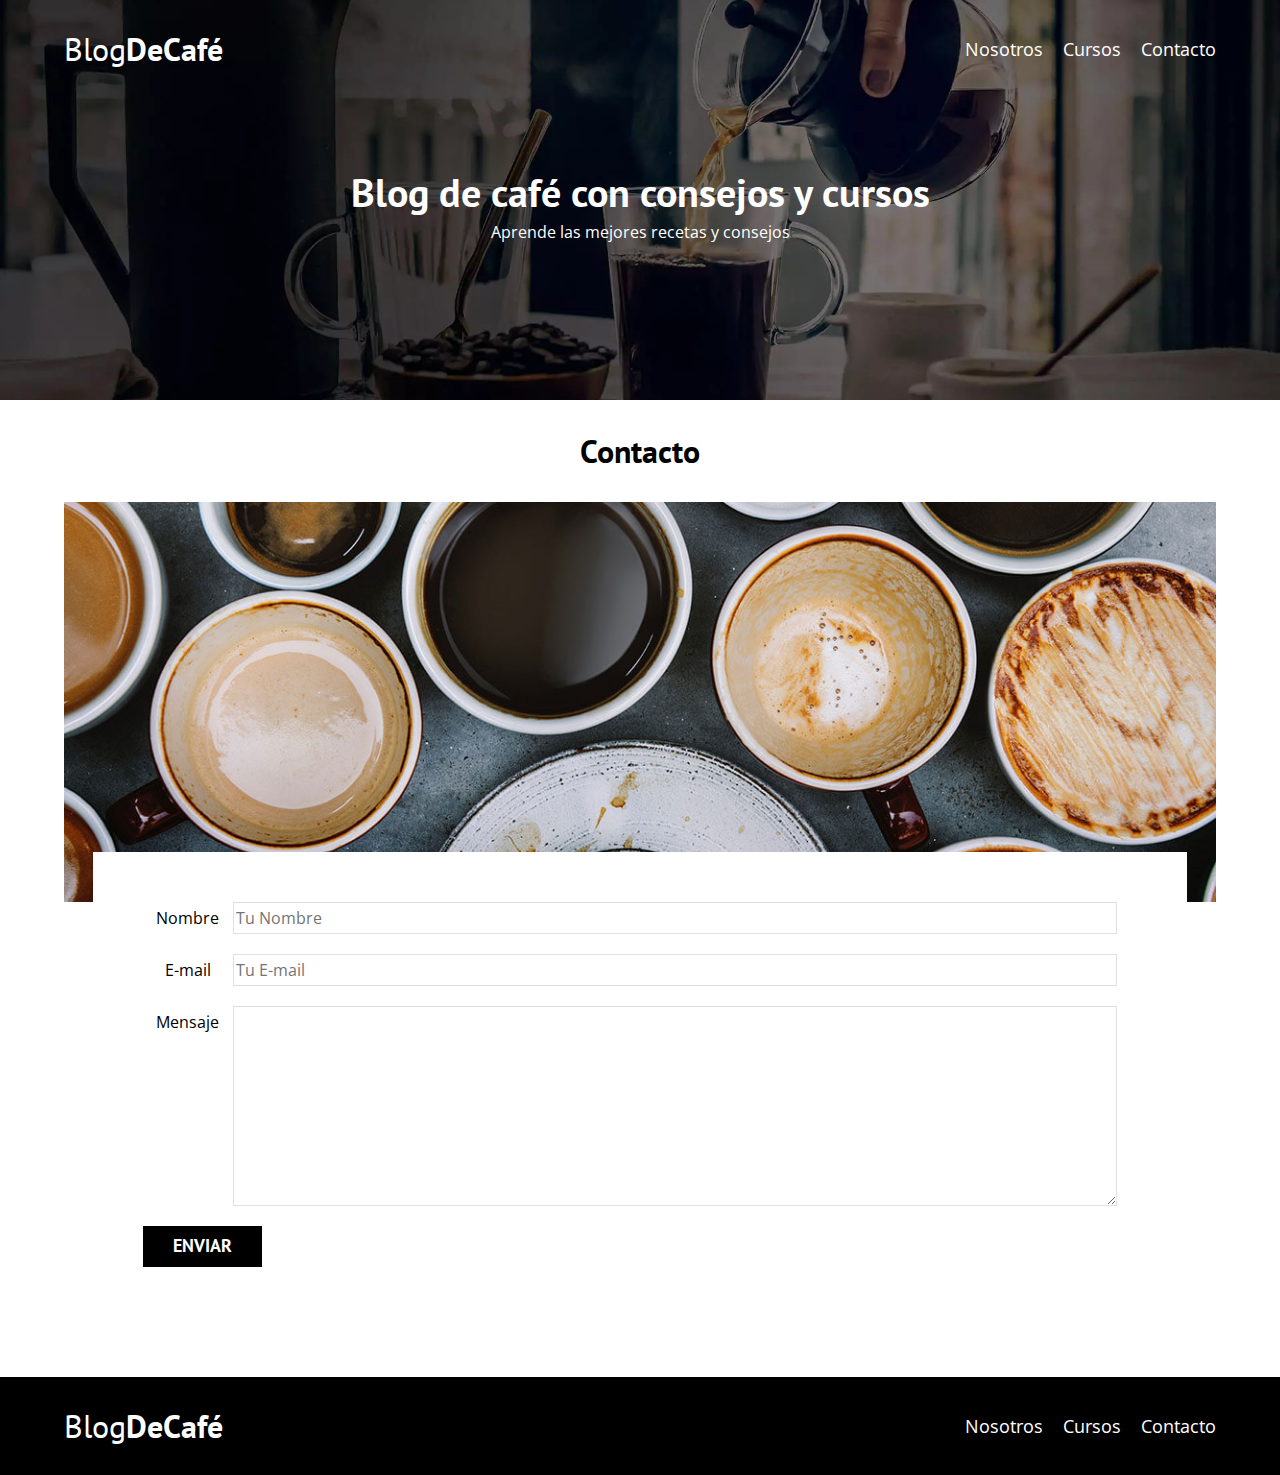
==== contacto.html @ 63d5597f "Add files via upload" ====
<!DOCTYPE html>
<html lang="en">
<head>
    <meta charset="UTF-8">
    <meta http-equiv="X-UA-Compatible" content="IE=edge">
    <meta name="viewport" content="width=device-width, initial-scale=1.0">
    <link rel="stylesheet" href="css/style.css">
    <link rel="stylesheet" href="css/normalize.css">
    <link rel="preconnect" href="https://fonts.googleapis.com">
    <link rel="preconnect" href="https://fonts.gstatic.com" crossorigin>
    <link href="https://fonts.googleapis.com/css2?family=Open+Sans&display=swap" rel="stylesheet">
    <link href="https://fonts.googleapis.com/css2?family=PT+Sans&display=swap" rel="stylesheet">
    <link href="https://fonts.googleapis.com/css2?family=PT+Sans:wght@700&display=swap" rel="stylesheet">
    <link rel="shortcut icon" href="/img/icon.jpg">
    <title>Blog De Cafe</title>
</head>
<body>
    <header class="header">
        <div class="contenedor">
            <div class="barra">
                <div class="logo">
                    <a href="index.html">
                        <h1 class="logo__nombre no-margin centrar-texto">Blog<span class="logo__bold">DeCafé</span></h1></a>
                </div>
                <nav class="nav centrar-texto">
                    <a href="nosotros.html" class="nav__link">Nosotros</a>
                    <a href="cursos.html" class="nav__link">Cursos</a>
                    <a href="contacto.html" class="nav__link">Contacto</a>
                </nav>
            </div>
        </div>
        <div class="header__texto centrar-texto">
            <h2 class="no-margin">Blog de café con consejos y cursos</h2>
            <p class="no-margin">Aprende las mejores recetas y consejos</p>
        </div>
    </header>
    <main class="contenedor">
        <h3 class="centrar-texto">Contacto</h3>
        <div class="formulario-bg"></div>
        <form class="formulario">
            <div class="campo">
                <label class="campo__label" for="nombre">Nombre</label>
                <input class="campo__field" type="text" placeholder="Tu Nombre" id="nombre">
            </div>
            <div class="campo">
                <label class="campo__label" for="email">E-mail</label>
                <input class="campo__field" type="email" placeholder="Tu E-mail" id="email">
            </div>
            <div class="campo">
                <label class="campo__label" for="mensaje">Mensaje</label>
                <textarea class="campo__field campo__field--texarea"  name="mensaje" id="mensaje"></textarea>
            </div>
            <div class="campo">
                <input type="submit" value="Enviar" class="boton boton--primario">
            </div>
        </form>
    </main>
    </div>
    <footer class="footer">
        <div class="contenedor">
            <div class="barra">
                <div class="logo">
                    <a href="index.html">
                        <h1 class="logo__nombre no-margin centrar-texto">Blog<span class="logo__bold">DeCafé</span></h1></a>
                </div>
                <nav class="nav centrar-texto">
                    <a href="nosotros.html" class="nav__link">Nosotros</a>
                    <a href="cursos.html" class="nav__link">Cursos</a>
                    <a href="contacto.html" class="nav__link">Contacto</a>
                </nav>
            </div>
        </div>
    </footer>
    <script src="/js/script.js"></script>
</body>
</html>
---- css/style.css ----
:root{
    --fuenteHeading: 'PT Sans', sans-serif;
    --fuenteParrafos: 'Open Sans', sans-serif;
    --primario:#784d3c;
    --blanco:#fff;
    --gris:#e1e1e1;
    --negro:#000;
}
html{
    box-sizing: border-box;
    font-size: 62.5%;
}
*, *:before, *:after {
    box-sizing: inherit;
}
body{
    font-family: var(--fuenteParrafos);
    font-size: 1.6rem;
    line-height: 2;
}
/*globales*/
.contenedor{
    max-width: 120rem;
    width: 90%;
    margin: 0 auto;
}
a{
    text-decoration: none;
    color: var(--blanco);
}
h1,h2,h3,h4{
    font-family: var(--fuenteHeading);
    line-height: 1.2;
}
h1{
    font-size: 4.8rem;
}
h2{
    font-size: 4rem;
}
h3{
    font-size: 3.2rem;
}
h4{
    font-size: 2.8rem;
}
img{
    width: 100%;
}
/*utilidades*/
.no-padding{
    padding: 0;
}
.no-margin{
    margin: 0;
}
.centrar-texto{
    text-align: center;
}
.webp .header{
    background-image: url(../img/banner.webp);
}
.no-webp .header{
    background-image: url(../img/banner.jpg);
}
.header{
    height: 40rem;
    background-repeat: no-repeat;
    background-size: cover;
    background-position: center center;
}
@media (min-width: 768px) {
    .header__texto{
        margin-top: 10rem;
    }
}
.header__texto{
    color: var(--blanco);
}
@media (min-width: 768px) {
    .barra{
        display: flex;
        justify-content: space-between;
        align-items: center;
        padding-top: 3rem;
    }
}
.logo{
    color: var(--blanco);
}
.logo__nombre{
    font-weight: 400;
}
.logo__bold{
    font-weight: 700;
}
@media (min-width: 768px) {
    .nav{
        display: flex;
        gap: 2rem;
    }
}
.nav__link{
    display: block;
    font-size: 1.8rem;
    color: var(--blanco);
}
@media (min-width: 768px) {
    .contenido--principal{
        display: grid;
        grid-template-columns: 2fr 1fr;
        column-gap: 4rem;
    }
}
.entrada{
    border-bottom: 0.1rem solid var(--gris);
    margin-bottom: 2rem;
}
.entrada:last-of-type{
    border: none;
    margin-bottom: 0;
}
.boton{
    display: block;
    color: var(--blanco);
    font-weight: 700;
    font-family: var(--fuenteHeading);
    text-transform: uppercase;
    padding: 1rem 3rem;
    font-size: 1.8rem;
    margin-bottom: 2rem;
    border: none;
}
.boton:hover{
    cursor: pointer;
}
@media (min-width: 768px) {
    .boton{
        display: inline-block;
    }
}
.boton--primario{
    background-color: var(--negro);
    
}
.boton--secundario{
    background-color: var(--primario);
    
}
.cursos{
    list-style: none;
}
.widget-curso{
    border-bottom: 0.1rem solid var(--gris);
    margin-bottom: 2rem;
}
.widget-curso:last-of-type{
    border:none;
    margin:0;
}
.widget-curso__label{
    font-family: var(--fuenteHeading);
    font-weight: 700;
}
.widget-curso__info{
    font-weight: 400;
}
.widget-curso__label,
.widget-curso__info{
    font-size: 2rem;
}
.footer{
    background-color: var(--negro);
}
@media (min-width: 768px) {
    .footer{
         padding-bottom: 3rem; 
         margin-top: 2rem;
    }
}
@media (min-width: 768px) {
    .sobre-nosotros{
        display: grid;
        grid-template-columns: repeat(2,1fr);
        gap: 2rem;
    }
}
/*Cursos*/
.cursos-seccion{
    margin-bottom: 3rem;
    border-bottom:  1px solid var(--gris);
}
@media (min-width: 768px) {
    .cursos-seccion{
        display: grid;
        grid-template-columns: 1fr 2fr;
        column-gap: 2rem;
    }
}
.cursos-seccion:last-of-type{
    border: none;
    margin: 0;
}
.curso__label{
    font-family: var(--fuenteHeading);
    font-weight: 700;
}
.curso__info{
    font-weight: 400;
}
.curso__label,
.widget-curso__info{
    font-size: 2rem;
}
/*Entrada*/
.formulario{
    background-color: var(--blanco);
    margin: -5rem auto 0 auto;
    width: 95%;
    padding: 5rem;
}
.formulario-bg{
    background-image: url(../img/contacto.jpg);
    height: 40rem;
    background-size: cover;
    background-repeat: no-repeat;
}
.campo{
    display: flex;
    margin-bottom: 2rem;
    padding-right: 2rem;
}
.campo__label{
    background-color: var(--blanco);
    flex: 0 0 9rem;
    gap: 2rem;
    text-align: center;
}
.campo__field{
    flex: 1;
    border: 1px solid var(--gris);
}
.campo__field--texarea{
    height: 20rem;
}
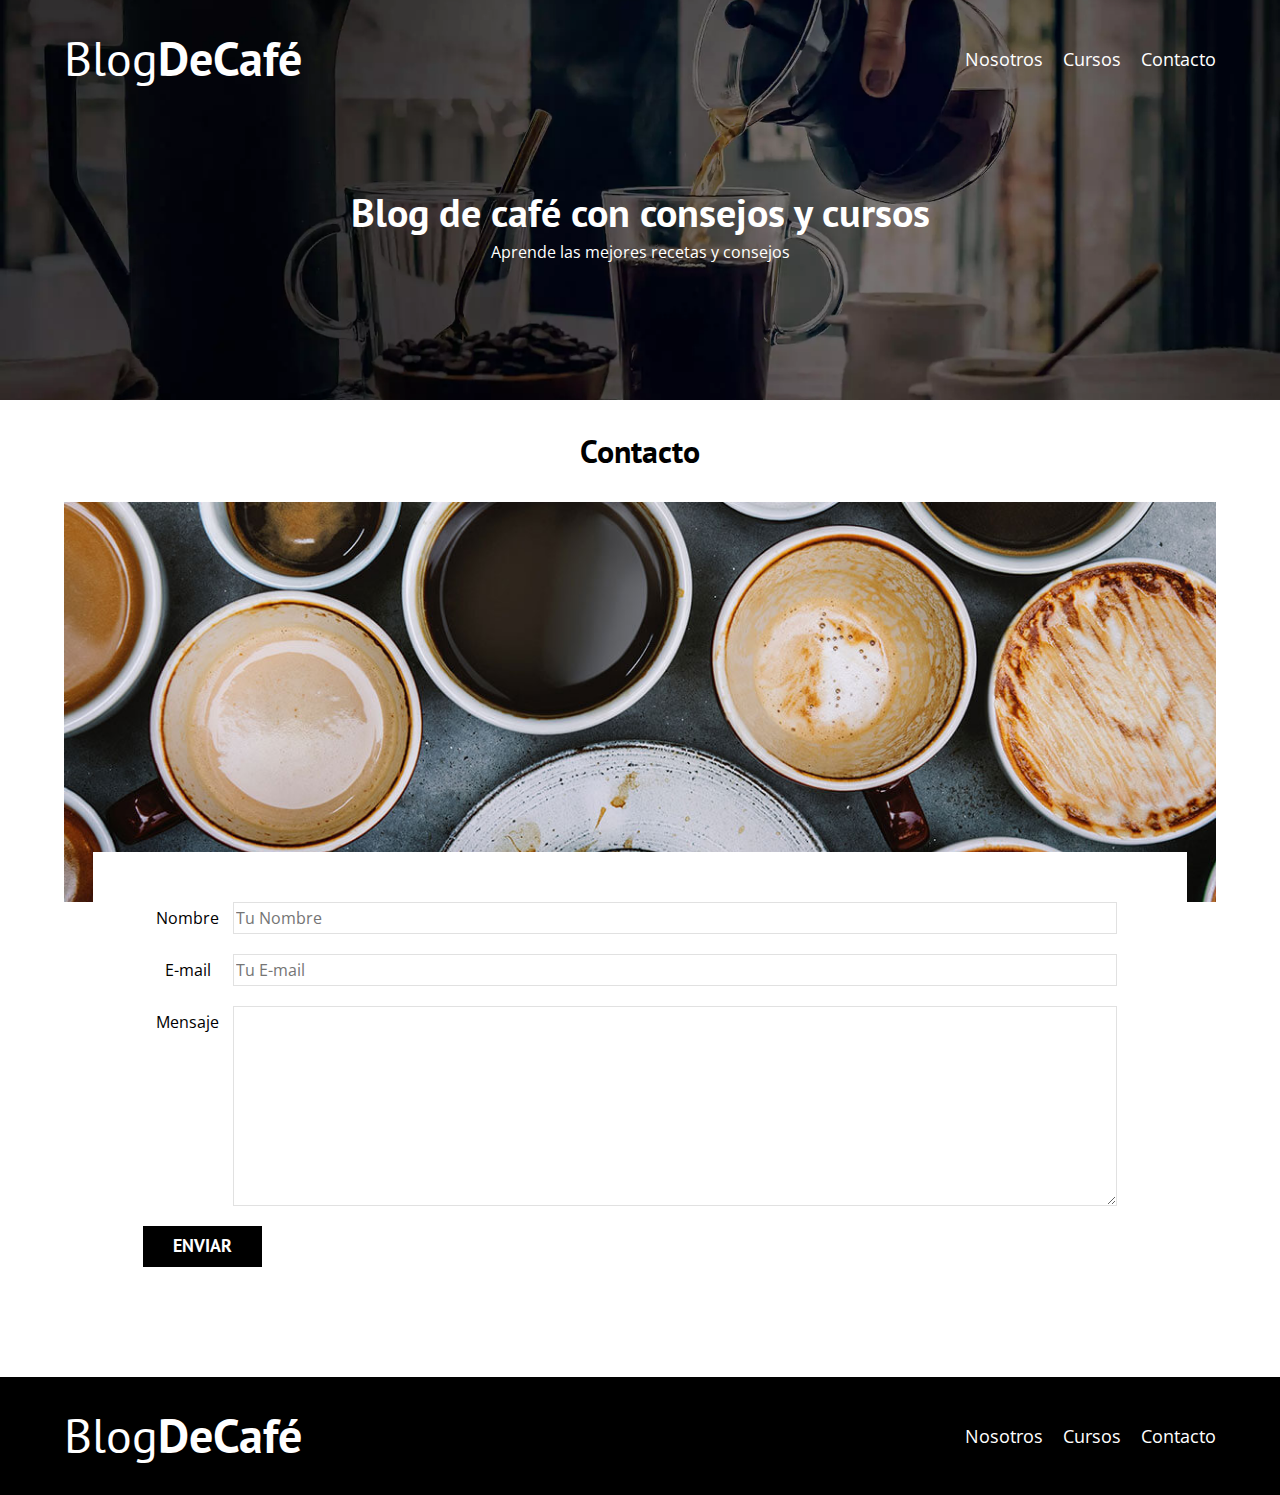
==== commit db6ee82b: "Add files via upload" ====
--- a/contacto.html
+++ b/contacto.html
@@ -4,13 +4,17 @@
     <meta charset="UTF-8">
     <meta http-equiv="X-UA-Compatible" content="IE=edge">
     <meta name="viewport" content="width=device-width, initial-scale=1.0">
-    <link rel="stylesheet" href="css/style.css">
+    <meta name="description" content="Página Web de blog de café">
+    <link rel="prefetch" href="cursos.html" as="document">
+    <link rel="preload" href="css/normalize.css" as="style">
     <link rel="stylesheet" href="css/normalize.css">
     <link rel="preconnect" href="https://fonts.googleapis.com">
     <link rel="preconnect" href="https://fonts.gstatic.com" crossorigin>
     <link href="https://fonts.googleapis.com/css2?family=Open+Sans&display=swap" rel="stylesheet">
     <link href="https://fonts.googleapis.com/css2?family=PT+Sans&display=swap" rel="stylesheet">
     <link href="https://fonts.googleapis.com/css2?family=PT+Sans:wght@700&display=swap" rel="stylesheet">
+    <link rel="preload" href="css/style.css" as="style">
+    <link rel="stylesheet" href="css/style.css">
     <link rel="shortcut icon" href="/img/icon.jpg">
     <title>Blog De Cafe</title>
 </head>
